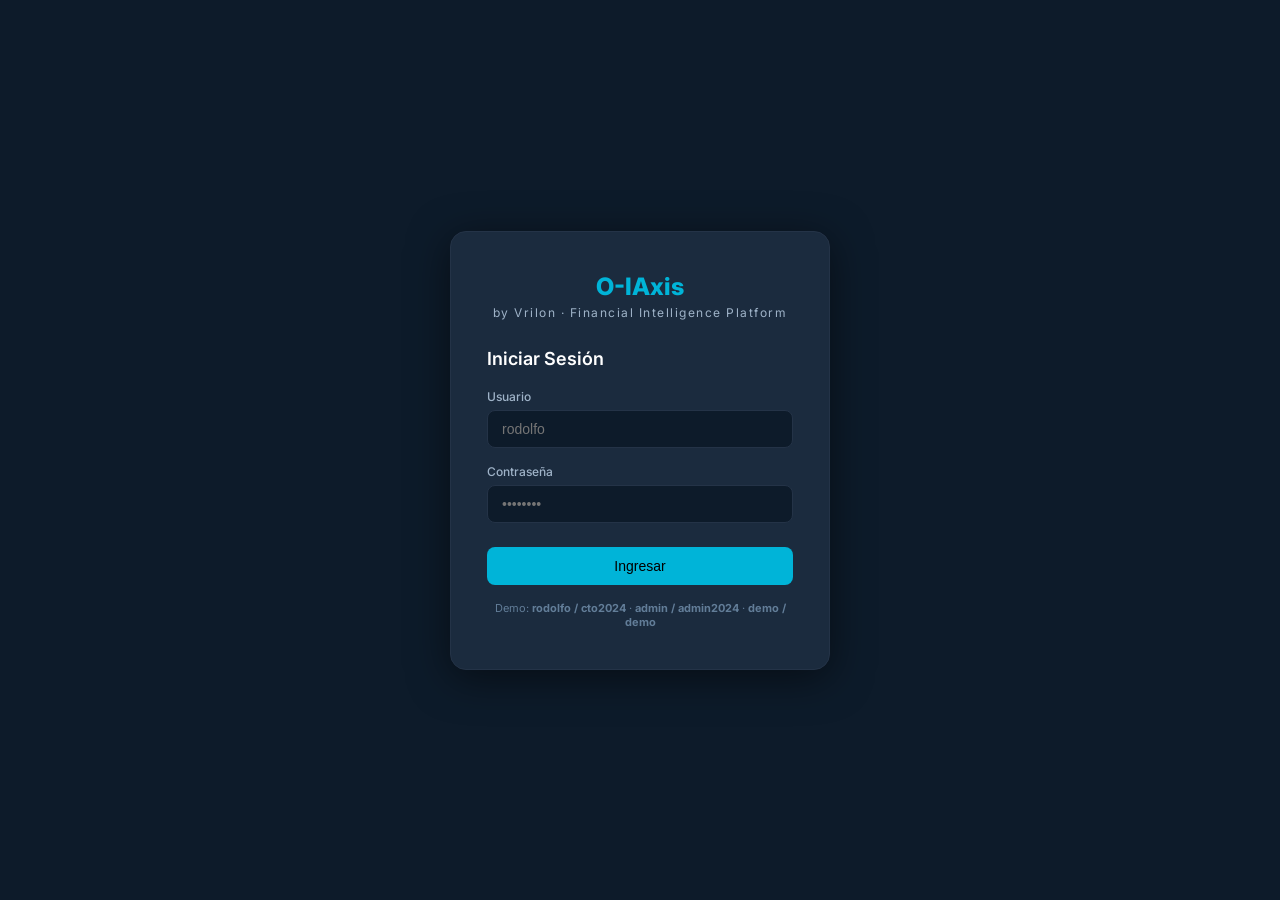
==== frontend/index.html @ aaa59b9e "Phase 5: Production-ready — JWT auth, CORS, Docker, Nginx, MySQL init, security middleware" ====
<!DOCTYPE html>
<html lang="es">
<head>
  <meta charset="UTF-8" />
  <meta name="viewport" content="width=device-width, initial-scale=1.0">
  <title>O-IAxis by Vrilon — Financial Intelligence Platform</title>
  <link rel="preconnect" href="https://fonts.googleapis.com">
  <link href="https://fonts.googleapis.com/css2?family=Inter:wght@400;500;600;700;800&display=swap" rel="stylesheet">
  <link rel="stylesheet" href="src/styles/main.css">
</head>
<body>

<!-- ===== LOGIN PAGE ===== -->
<div id="login-page" style="display:none">
  <div class="login-box">
    <div class="login-logo">
      <div class="brand">O-IAxis</div>
      <div class="sub">by Vrilon · Financial Intelligence Platform</div>
    </div>
    <h2>Iniciar Sesión</h2>
    <form id="login-form" onsubmit="doLogin(event)">
      <div class="form-group">
        <label>Usuario</label>
        <input id="login-user" type="text" placeholder="rodolfo" autocomplete="username" required>
      </div>
      <div class="form-group">
        <label>Contraseña</label>
        <input id="login-pass" type="password" placeholder="••••••••" autocomplete="current-password" required>
      </div>
      <button class="btn btn-primary" type="submit">Ingresar</button>
      <div id="login-err" class="login-error"></div>
    </form>
    <div class="login-demo">
      Demo: <strong>rodolfo / cto2024</strong> · <strong>admin / admin2024</strong> · <strong>demo / demo</strong>
    </div>
  </div>
</div>

<!-- ===== MAIN APP ===== -->
<div id="app" style="display:none">

  <!-- SIDEBAR -->
  <nav id="sidebar">
    <div class="sidebar-logo">
      <div class="brand">O-IAxis</div>
      <div class="sub">by Vrilon</div>
    </div>

    <div class="sidebar-section">Principal</div>
    <div class="sidebar-item active" onclick="nav('dashboard')">
      <span class="icon">📊</span> Dashboard
    </div>

    <div class="sidebar-section">Eje A — Control</div>
    <div class="sidebar-item" onclick="nav('tesoreria')">
      <span class="icon">💰</span> M2 Tesorería
    </div>
    <div class="sidebar-item" onclick="nav('fiscal')">
      <span class="icon">📋</span> M5 Fiscal
    </div>

    <div class="sidebar-section">Eje B — Contexto</div>
    <div class="sidebar-item" onclick="nav('patrimonio')">
      <span class="icon">🏦</span> M6 Patrimonio
    </div>

    <div class="sidebar-section">Eje C — Frontera</div>
    <div class="sidebar-item" onclick="nav('credito')">
      <span class="icon">🎯</span> M7 Crédito
    </div>
    <div class="sidebar-item" onclick="nav('inversiones')">
      <span class="icon">📈</span> M10 Inversiones
    </div>
    <div class="sidebar-item" onclick="nav('fraud')">
      <span class="icon">🔍</span> M11 Fraude
      <span class="badge" id="fraud-badge">0</span>
    </div>

    <div class="sidebar-section">Inteligencia</div>
    <div class="sidebar-item" onclick="nav('ml')">
      <span class="icon">🤖</span> ML Engine
    </div>
    <div class="sidebar-item" onclick="nav('quantum')">
      <span class="icon">⚛️</span> Quantum
      <span class="quantum-label">QAOA</span>
    </div>

    <div class="sidebar-section">Sistema</div>
    <div class="sidebar-item" onclick="nav('api')">
      <span class="icon">📡</span> API Docs
    </div>
    <div class="sidebar-item" onclick="doLogout()">
      <span class="icon">🚪</span> Salir
    </div>

    <!-- User info at bottom -->
    <div style="margin-top:auto;padding:16px;border-top:1px solid var(--navy-3);font-size:12px;color:var(--gray-400)">
      <div id="user-info">—</div>
      <div id="api-status" style="margin-top:6px;font-size:11px">
        <span class="dot" style="display:inline-block;width:7px;height:7px;background:var(--gray-400);border-radius:50%;margin-right:4px"></span>
        Verificando API...
      </div>
    </div>
  </nav>

  <!-- MAIN -->
  <div id="main">
    <!-- TOPBAR -->
    <header id="topbar">
      <div id="topbar-title" class="topbar-title">Dashboard Ejecutivo</div>
      <div class="topbar-right">
        <div class="topbar-status">
          <span class="dot"></span>
          <span id="api-status-label">API Conectada</span>
        </div>
        <span class="topbar-env">O-IAxis v0.1.0</span>
      </div>
    </header>

    <!-- CONTENT -->
    <main id="content">
      <div style="display:flex;align-items:center;justify-content:center;height:100%">
        <div class="spinner"></div>
      </div>
    </main>
  </div>
</div>

<!-- TOAST CONTAINER -->
<div id="toast-container"></div>

<!-- ===== SCRIPTS ===== -->
<script src="src/services/api.js"></script>
<script src="src/services/auth.js"></script>
<script src="src/components/charts.js"></script>
<script src="src/pages/dashboard.js"></script>
<script src="src/pages/motors.js"></script>

<script>
// ===== ROUTER / APP INIT =====

let currentPage = "dashboard";

function nav(page) {
  currentPage = page;
  // Update active sidebar item
  document.querySelectorAll(".sidebar-item").forEach(el => el.classList.remove("active"));
  event.currentTarget.classList.add("active");

  switch (page) {
    case "dashboard":   renderDashboard(); break;
    case "tesoreria":   Pages.tesoreria(); break;
    case "fiscal":      Pages.fiscal(); break;
    case "patrimonio":  renderPatrimonio(); break;
    case "credito":     renderCredito(); break;
    case "inversiones": renderInversiones(); break;
    case "fraud":       Pages.fraud(); break;
    case "ml":          Pages.ml(); break;
    case "quantum":     Pages.quantum(); break;
    case "api":         renderApiDocs(); break;
    default:            renderDashboard();
  }
}

// ===== AUTH =====
async function doLogin(e) {
  e.preventDefault();
  const u = document.getElementById("login-user").value.trim();
  const p = document.getElementById("login-pass").value;
  const btn = e.submitter || e.target.querySelector("button[type=submit]");
  if (btn) btn.disabled = true;

  const session = await AUTH.login(u, p);

  if (btn) btn.disabled = false;

  if (session) {
    document.getElementById("login-page").style.display = "none";
    document.getElementById("app").style.display = "flex";
    document.getElementById("user-info").textContent =
      `${session.user.nombre} · ${session.user.role}`;
    initApp();
  } else {
    document.getElementById("login-err").textContent = "Usuario o contraseña incorrectos";
  }
}

function doLogout() {
  AUTH.logout();
  document.getElementById("app").style.display = "none";
  document.getElementById("login-page").style.display = "flex";
  document.getElementById("login-err").textContent = "";
}

// ===== INIT =====
async function initApp() {
  // Check API health
  try {
    await API.health();
    document.getElementById("api-status-label").textContent = "API Conectada";
    document.getElementById("api-status").innerHTML =
      `<span style="display:inline-block;width:7px;height:7px;background:var(--success);border-radius:50%;margin-right:4px;animation:pulse 2s infinite"></span>localhost:8000`;
  } catch {
    document.getElementById("api-status-label").textContent = "API no disponible";
    toast("El servidor backend no está disponible en localhost:8000", "error");
  }

  // Update fraud badge
  try {
    const fd = await API.alertasFraude(1);
    const count = fd.alertas_abiertas || 0;
    document.getElementById("fraud-badge").textContent = count;
    if (count === 0) document.getElementById("fraud-badge").style.display = "none";
  } catch {}

  // Render dashboard
  renderDashboard();
}

// ===== SIMPLE PAGES =====
async function renderPatrimonio() {
  document.getElementById("topbar-title").textContent = "M6 — Patrimonio";
  document.getElementById("content").innerHTML = `<div class="page"><div class="spinner"></div></div>`;
  const activos = await API.activos(EMPRESA_ID).catch(() => ({ total_activos: 0, activos: [] }));
  const balance = await API.balance(EMPRESA_ID).catch(() => null);

  document.getElementById("content").innerHTML = `
    <div class="page">
      <div class="section-header">
        <div class="section-title">Motor M6 — Patrimonio y Capital</div>
      </div>
      <div class="kpi-grid" style="margin-bottom:16px">
        ${kpi("Total Activos", fmtARS(activos.total_activos), `${activos.cantidad || 0} registros`, "pos", "🏦")}
        ${balance ? kpi("Patrimonio", fmtARS(balance.patrimonio), "Balance actualizado", "pos", "💎") : ""}
        ${balance ? kpi("Total Pasivos", fmtARS(balance.pasivos), "Deudas y obligaciones", "neg", "📉") : ""}
      </div>
      <div class="card">
        <div class="card-title">Detalle de Activos</div>
        ${activos.activos?.length ? `
          <div class="table-wrap"><table>
            <thead><tr><th>Tipo</th><th>Descripción</th><th>Valor Libro</th><th>Valor Mercado</th></tr></thead>
            <tbody>
              ${activos.activos.map(a => `
                <tr>
                  <td><span class="badge badge-info">${a.tipo}</span></td>
                  <td>${a.descripcion}</td>
                  <td>${fmtARS(a.valor_libro)}</td>
                  <td>${fmtARS(a.valor_mercado)}</td>
                </tr>
              `).join("")}
            </tbody>
          </table></div>
        ` : `<p style="color:var(--gray-400);font-size:12px">Sin activos registrados. Usar <code>POST /api/v1/motors/m6/activos</code></p>`}
      </div>
    </div>
  `;
}

async function renderCredito() {
  document.getElementById("topbar-title").textContent = "M7 — Crédito";
  document.getElementById("content").innerHTML = `
    <div class="page">
      <div class="section-header">
        <div class="section-title">Motor M7 — Credit Scoring Alternativo</div>
      </div>
      <div class="card">
        <div class="card-title">Calculadora de Score Crediticio</div>
        <p style="color:var(--gray-400);font-size:12px;margin-bottom:16px">Dictamen de carácter exclusivamente informativo (Doc1, motores 6, 7, 9 y 11)</p>
        <div class="grid-2" style="margin-bottom:12px">
          <div class="form-group"><label>Ingresos Anuales ($)</label><input id="cr-ing" type="number" value="5000000" style="width:100%;background:var(--navy);border:1px solid var(--navy-3);border-radius:8px;padding:9px 12px;color:var(--white)"></div>
          <div class="form-group"><label>Deuda Total ($)</label><input id="cr-deu" type="number" value="1500000" style="width:100%;background:var(--navy);border:1px solid var(--navy-3);border-radius:8px;padding:9px 12px;color:var(--white)"></div>
          <div class="form-group"><label>Historial de Pago (0-1)</label><input id="cr-his" type="number" value="0.85" min="0" max="1" step="0.01" style="width:100%;background:var(--navy);border:1px solid var(--navy-3);border-radius:8px;padding:9px 12px;color:var(--white)"></div>
        </div>
        <button class="btn btn-primary" onclick="calcularScore()">Calcular Score</button>
        <div id="score-result" style="margin-top:16px"></div>
      </div>
    </div>
  `;
}

async function calcularScore() {
  const el = document.getElementById("score-result");
  el.innerHTML = `<div class="spinner"></div>`;
  try {
    const ing = document.getElementById("cr-ing").value;
    const deu = document.getElementById("cr-deu").value;
    const his = document.getElementById("cr-his").value;
    const r = await API.creditScore(EMPRESA_ID, ing, deu, his);
    const color = r.score >= 700 ? "var(--success)" : r.score >= 500 ? "var(--warning)" : "var(--danger)";
    el.innerHTML = `
      <div style="display:flex;gap:24px;flex-wrap:wrap;margin-top:12px">
        <div>
          <div style="font-size:11px;color:var(--gray-400)">SCORE</div>
          <div style="font-size:48px;font-weight:800;color:${color}">${r.score.toFixed(0)}</div>
          <div style="font-size:11px;color:var(--gray-400)">/ 1000</div>
        </div>
        <div style="flex:1">
          <div style="margin-bottom:8px"><span class="badge" style="font-size:16px;padding:4px 14px;background:rgba(0,180,216,.15);color:var(--teal)">${r.rating}</span></div>
          <div style="font-size:13px;margin:6px 0">Prob. default: <strong style="color:${color}">${(r.probabilidad_default*100).toFixed(1)}%</strong></div>
          <div style="font-size:13px;margin:6px 0">Ratio deuda/ing: <strong>${r.ratio_deuda_ingresos.toFixed(3)}</strong></div>
          <div style="font-size:11px;color:var(--gray-600);margin-top:12px">${r.dictamen}</div>
        </div>
      </div>
    `;
  } catch (e) {
    el.innerHTML = `<p style="color:var(--danger);font-size:12px">${e.message}</p>`;
  }
}

async function renderInversiones() {
  document.getElementById("topbar-title").textContent = "M10 — Inversiones";
  document.getElementById("content").innerHTML = `<div class="page"><div class="spinner"></div></div>`;
  const data = await API.inversiones(EMPRESA_ID).catch(() => ({ total_invertido: 0, inversiones: [] }));
  document.getElementById("content").innerHTML = `
    <div class="page">
      <div class="section-header"><div class="section-title">Motor M10 — Inversiones Avanzada</div></div>
      <div class="kpi-grid" style="margin-bottom:16px">
        ${kpi("Total Invertido", fmtARS(data.total_invertido), `${data.cantidad || 0} instrumentos`, "pos", "📈")}
      </div>
      <div class="card">
        <div class="card-title">Portafolio de Inversiones</div>
        ${data.inversiones?.length ? `
          <div class="table-wrap"><table>
            <thead><tr><th>Instrumento</th><th>Tipo</th><th>Monto</th><th>Tasa</th><th>Riesgo</th><th>Retorno Anual</th></tr></thead>
            <tbody>
              ${data.inversiones.map(i => `
                <tr>
                  <td style="font-weight:600">${i.instrumento}</td>
                  <td><span class="badge badge-info">${i.tipo}</span></td>
                  <td>${fmtARS(i.monto)}</td>
                  <td>${(i.tasa*100).toFixed(1)}%</td>
                  <td><span class="badge ${i.riesgo==='bajo'?'badge-success':i.riesgo==='medio'?'badge-warning':'badge-danger'}">${i.riesgo}</span></td>
                  <td style="color:var(--success)">${fmtARS(i.monto*i.tasa)}</td>
                </tr>
              `).join("")}
            </tbody>
          </table></div>
        ` : `<p style="color:var(--gray-400);font-size:12px">Sin inversiones registradas. Usar <code>POST /api/v1/motors/m10/inversiones</code></p>`}
      </div>
    </div>
  `;
}

function renderApiDocs() {
  document.getElementById("topbar-title").textContent = "API Docs";
  document.getElementById("content").innerHTML = `
    <div class="page">
      <div class="section-header"><div class="section-title">Documentación de la API</div></div>
      <div class="card">
        <p style="color:var(--gray-400);margin-bottom:16px">La documentación interactiva está disponible en el servidor FastAPI.</p>
        <div style="display:flex;gap:12px">
          <a href="http://localhost:8000/api/docs" target="_blank" class="btn btn-primary">📖 Swagger UI</a>
          <a href="http://localhost:8000/api/redoc" target="_blank" class="btn btn-ghost">📘 ReDoc</a>
          <a href="http://localhost:8000/health" target="_blank" class="btn btn-ghost">💚 Health Check</a>
        </div>
      </div>
    </div>
  `;
}

// ===== TOAST =====
function toast(msg, type = "info") {
  const c = document.getElementById("toast-container");
  const t = document.createElement("div");
  t.className = `toast ${type}`;
  t.textContent = msg;
  c.appendChild(t);
  setTimeout(() => t.remove(), 4000);
}
window.toast = toast;

// ===== BOOTSTRAP =====
(function() {
  if (AUTH.isAuthenticated()) {
    const session = AUTH.getSession();
    document.getElementById("app").style.display = "flex";
    document.getElementById("user-info").textContent =
      `${session.user.nombre} · ${session.user.role}`;
    initApp();
  } else {
    document.getElementById("login-page").style.display = "flex";
  }
})();
</script>

</body>
</html>
---- frontend/src/styles/main.css ----
/* O-IAxis by Vrilon — Design System Navy/Teal (Doc2 sección 0) */

:root {
  --navy: #0D1B2A;
  --navy-2: #1B2B3E;
  --navy-3: #243347;
  --teal: #00B4D8;
  --teal-2: #0096B7;
  --teal-light: #90E0EF;
  --white: #FFFFFF;
  --gray-100: #F0F4F8;
  --gray-200: #D9E2EC;
  --gray-400: #9FB3C8;
  --gray-600: #627D98;
  --success: #22C55E;
  --warning: #F59E0B;
  --danger:  #EF4444;
  --text: #E2EAF0;
  --text-muted: #9FB3C8;
  --sidebar-w: 240px;
  --header-h: 60px;
  --card-radius: 12px;
  --shadow: 0 4px 20px rgba(0,0,0,.35);
}

* { box-sizing: border-box; margin: 0; padding: 0; }
html, body { height: 100%; font-family: 'Inter', 'Segoe UI', sans-serif; background: var(--navy); color: var(--text); font-size: 14px; }

/* ===== LAYOUT ===== */
#app { display: flex; height: 100vh; overflow: hidden; }

/* ===== SIDEBAR ===== */
#sidebar {
  width: var(--sidebar-w);
  min-width: var(--sidebar-w);
  background: var(--navy-2);
  display: flex;
  flex-direction: column;
  border-right: 1px solid var(--navy-3);
  overflow-y: auto;
  z-index: 100;
}

.sidebar-logo {
  padding: 20px 16px 16px;
  border-bottom: 1px solid var(--navy-3);
}
.sidebar-logo .brand { font-size: 18px; font-weight: 700; color: var(--teal); letter-spacing: .5px; }
.sidebar-logo .sub  { font-size: 10px; color: var(--gray-400); letter-spacing: 1px; text-transform: uppercase; margin-top: 2px; }

.sidebar-section { padding: 12px 8px 4px; font-size: 10px; text-transform: uppercase; letter-spacing: 1.2px; color: var(--gray-600); font-weight: 600; }

.sidebar-item {
  display: flex; align-items: center; gap: 10px;
  padding: 9px 16px; margin: 2px 8px;
  border-radius: 8px; cursor: pointer;
  font-size: 13px; color: var(--gray-400);
  transition: all .18s ease;
}
.sidebar-item:hover { background: var(--navy-3); color: var(--white); }
.sidebar-item.active { background: rgba(0,180,216,.18); color: var(--teal); font-weight: 600; }
.sidebar-item .icon { width: 18px; text-align: center; font-size: 15px; }
.sidebar-item .badge { margin-left: auto; background: var(--teal); color: #000; font-size: 10px; font-weight: 700; padding: 1px 6px; border-radius: 10px; }

/* ===== MAIN AREA ===== */
#main { flex: 1; display: flex; flex-direction: column; overflow: hidden; }

/* TOPBAR */
#topbar {
  height: var(--header-h);
  background: var(--navy-2);
  border-bottom: 1px solid var(--navy-3);
  display: flex; align-items: center; justify-content: space-between;
  padding: 0 24px;
}
.topbar-title { font-size: 16px; font-weight: 600; color: var(--white); }
.topbar-right { display: flex; align-items: center; gap: 16px; }
.topbar-status { display: flex; align-items: center; gap: 6px; font-size: 12px; color: var(--success); }
.topbar-status .dot { width: 8px; height: 8px; background: var(--success); border-radius: 50%; animation: pulse 2s infinite; }
@keyframes pulse { 0%,100%{opacity:1} 50%{opacity:.4} }
.topbar-env { font-size: 11px; background: rgba(0,180,216,.15); color: var(--teal); border: 1px solid var(--teal-2); padding: 3px 10px; border-radius: 20px; }

/* CONTENT */
#content { flex: 1; overflow-y: auto; padding: 24px; background: var(--navy); }

/* ===== CARDS ===== */
.card {
  background: var(--navy-2); border: 1px solid var(--navy-3);
  border-radius: var(--card-radius); padding: 20px;
  box-shadow: var(--shadow);
}
.card-title { font-size: 13px; font-weight: 600; color: var(--gray-400); text-transform: uppercase; letter-spacing: .8px; margin-bottom: 12px; }
.card-value { font-size: 28px; font-weight: 700; color: var(--white); }
.card-sub { font-size: 12px; color: var(--gray-400); margin-top: 4px; }

/* ===== KPI GRID ===== */
.kpi-grid { display: grid; grid-template-columns: repeat(auto-fill, minmax(200px, 1fr)); gap: 16px; margin-bottom: 24px; }
.kpi-card { background: var(--navy-2); border: 1px solid var(--navy-3); border-radius: var(--card-radius); padding: 18px; }
.kpi-card .kpi-label { font-size: 11px; text-transform: uppercase; letter-spacing: .8px; color: var(--gray-400); font-weight: 600; }
.kpi-card .kpi-value { font-size: 26px; font-weight: 700; color: var(--white); margin: 6px 0 2px; }
.kpi-card .kpi-delta { font-size: 12px; }
.kpi-delta.pos { color: var(--success); }
.kpi-delta.neg { color: var(--danger); }
.kpi-delta.neutral { color: var(--gray-400); }
.kpi-card .kpi-icon { font-size: 24px; float: right; margin-top: -30px; opacity: .5; }

/* ===== GRID LAYOUTS ===== */
.grid-2 { display: grid; grid-template-columns: 1fr 1fr; gap: 16px; margin-bottom: 24px; }
.grid-3 { display: grid; grid-template-columns: 1fr 1fr 1fr; gap: 16px; margin-bottom: 24px; }

/* ===== TABLE ===== */
.table-wrap { overflow-x: auto; }
table { width: 100%; border-collapse: collapse; }
th { text-align: left; font-size: 11px; text-transform: uppercase; letter-spacing: .8px; color: var(--gray-400); font-weight: 600; padding: 8px 12px; border-bottom: 1px solid var(--navy-3); }
td { padding: 10px 12px; border-bottom: 1px solid rgba(255,255,255,.04); font-size: 13px; }
tr:hover td { background: rgba(255,255,255,.03); }

/* ===== BADGES ===== */
.badge { display: inline-block; padding: 2px 8px; border-radius: 10px; font-size: 11px; font-weight: 600; }
.badge-success { background: rgba(34,197,94,.15); color: var(--success); }
.badge-warning { background: rgba(245,158,11,.15); color: var(--warning); }
.badge-danger  { background: rgba(239,68,68,.15); color: var(--danger); }
.badge-info    { background: rgba(0,180,216,.15); color: var(--teal); }

/* ===== CHART CANVAS ===== */
.chart-wrap { position: relative; height: 220px; }

/* ===== SECTION HEADER ===== */
.section-header { display: flex; align-items: center; justify-content: space-between; margin-bottom: 16px; }
.section-title { font-size: 16px; font-weight: 700; color: var(--white); }
.section-actions { display: flex; gap: 8px; }

/* ===== BUTTONS ===== */
.btn { display: inline-flex; align-items: center; gap: 6px; padding: 7px 16px; border-radius: 8px; font-size: 13px; font-weight: 500; cursor: pointer; border: none; transition: all .18s; }
.btn-primary { background: var(--teal); color: #000; }
.btn-primary:hover { background: var(--teal-2); }
.btn-ghost { background: transparent; color: var(--gray-400); border: 1px solid var(--navy-3); }
.btn-ghost:hover { background: var(--navy-3); color: var(--white); }

/* ===== LOGIN PAGE ===== */
#login-page {
  display: flex; align-items: center; justify-content: center;
  height: 100vh; background: var(--navy);
}
.login-box {
  background: var(--navy-2); border: 1px solid var(--navy-3);
  border-radius: 16px; padding: 40px 36px; width: 380px;
  box-shadow: 0 8px 40px rgba(0,0,0,.5);
}
.login-logo { text-align: center; margin-bottom: 28px; }
.login-logo .brand { font-size: 24px; font-weight: 800; color: var(--teal); }
.login-logo .sub { font-size: 12px; color: var(--gray-400); letter-spacing: 1.5px; margin-top: 4px; }
.login-box h2 { font-size: 18px; font-weight: 600; margin-bottom: 20px; color: var(--white); }
.form-group { margin-bottom: 16px; }
.form-group label { display: block; font-size: 12px; color: var(--gray-400); margin-bottom: 6px; font-weight: 500; }
.form-group input {
  width: 100%; padding: 10px 14px;
  background: var(--navy); border: 1px solid var(--navy-3);
  border-radius: 8px; color: var(--white); font-size: 14px;
  outline: none; transition: border .18s;
}
.form-group input:focus { border-color: var(--teal); }
.login-box .btn { width: 100%; justify-content: center; padding: 11px; margin-top: 8px; font-size: 14px; }
.login-error { color: var(--danger); font-size: 12px; margin-top: 8px; text-align: center; }
.login-demo { text-align: center; font-size: 11px; color: var(--gray-600); margin-top: 16px; }

/* ===== MOTOR BADGES ON SIDEBAR ===== */
.quantum-label { font-size: 9px; background: rgba(0,180,216,.25); color: var(--teal-light); border: 1px solid var(--teal-2); padding: 1px 5px; border-radius: 6px; margin-left: 4px; }

/* ===== LOADING SPINNER ===== */
.spinner { display: inline-block; width: 18px; height: 18px; border: 2px solid var(--navy-3); border-top-color: var(--teal); border-radius: 50%; animation: spin .7s linear infinite; }
@keyframes spin { to { transform: rotate(360deg); } }

/* ===== TOAST ===== */
#toast-container { position: fixed; bottom: 24px; right: 24px; z-index: 9999; display: flex; flex-direction: column; gap: 8px; }
.toast { background: var(--navy-2); border: 1px solid var(--navy-3); border-radius: 10px; padding: 12px 18px; font-size: 13px; color: var(--white); box-shadow: var(--shadow); animation: slideIn .25s ease; }
.toast.success { border-left: 4px solid var(--success); }
.toast.error   { border-left: 4px solid var(--danger); }
.toast.info    { border-left: 4px solid var(--teal); }
@keyframes slideIn { from { opacity: 0; transform: translateX(20px); } to { opacity: 1; transform: none; } }

/* ===== PROGRESS BAR ===== */
.progress-bar { height: 6px; background: var(--navy-3); border-radius: 4px; overflow: hidden; }
.progress-fill { height: 100%; background: linear-gradient(90deg, var(--teal-2), var(--teal)); border-radius: 4px; transition: width .5s ease; }

/* ===== PAGE TRANSITIONS ===== */
.page { animation: fadeIn .2s ease; }
@keyframes fadeIn { from { opacity: 0; transform: translateY(6px); } to { opacity: 1; transform: none; } }

/* ===== SCROLLBAR ===== */
::-webkit-scrollbar { width: 5px; }
::-webkit-scrollbar-track { background: transparent; }
::-webkit-scrollbar-thumb { background: var(--navy-3); border-radius: 4px; }

@media (max-width: 900px) {
  #sidebar { display: none; }
  .grid-2, .grid-3 { grid-template-columns: 1fr; }
  .kpi-grid { grid-template-columns: 1fr 1fr; }
}
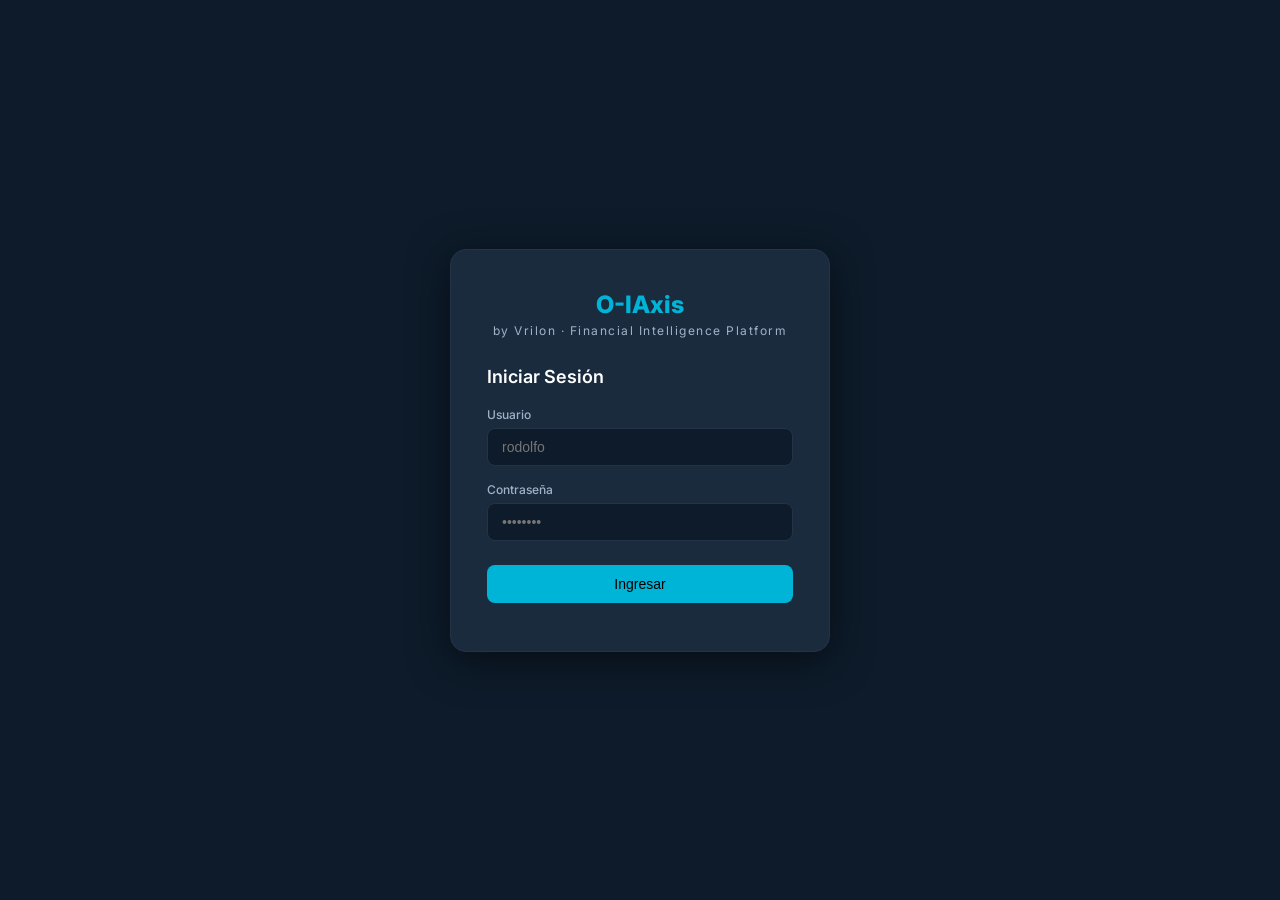
==== commit c79da069: "fix: remove demo credentials from login screen" ====
--- a/frontend/index.html
+++ b/frontend/index.html
@@ -7,6 +7,15 @@
   <link rel="preconnect" href="https://fonts.googleapis.com">
   <link href="https://fonts.googleapis.com/css2?family=Inter:wght@400;500;600;700;800&display=swap" rel="stylesheet">
   <link rel="stylesheet" href="src/styles/main.css">
+  <link rel="manifest" href="/manifest.json">
+  <meta name="theme-color" content="#00B4D8">
+  <meta name="mobile-web-app-capable" content="yes">
+  <meta name="apple-mobile-web-app-capable" content="yes">
+  <meta name="apple-mobile-web-app-status-bar-style" content="black-translucent">
+  <meta name="apple-mobile-web-app-title" content="O-IAxis">
+  <link rel="apple-touch-icon" href="/icons/icon-192.svg">
+  <!-- URL del backend: sobreescribir en producción con la URL de Railway -->
+  <script src="/config.js"></script>
 </head>
 <body>
 
@@ -30,9 +39,6 @@
       <button class="btn btn-primary" type="submit">Ingresar</button>
       <div id="login-err" class="login-error"></div>
     </form>
-    <div class="login-demo">
-      Demo: <strong>rodolfo / cto2024</strong> · <strong>admin / admin2024</strong> · <strong>demo / demo</strong>
-    </div>
   </div>
 </div>
 
@@ -52,14 +58,23 @@
     </div>
 
     <div class="sidebar-section">Eje A — Control</div>
+    <div class="sidebar-item" onclick="nav('m1')">
+      <span class="icon">⚙️</span> M1 Control Op.
+    </div>
     <div class="sidebar-item" onclick="nav('tesoreria')">
       <span class="icon">💰</span> M2 Tesorería
     </div>
+    <div class="sidebar-item" onclick="nav('m3')">
+      <span class="icon">🔄</span> M3 Flujos
+    </div>
+
+    <div class="sidebar-section">Eje B — Contexto</div>
+    <div class="sidebar-item" onclick="nav('m4')">
+      <span class="icon">🌐</span> M4 Macro
+    </div>
     <div class="sidebar-item" onclick="nav('fiscal')">
       <span class="icon">📋</span> M5 Fiscal
     </div>
-
-    <div class="sidebar-section">Eje B — Contexto</div>
     <div class="sidebar-item" onclick="nav('patrimonio')">
       <span class="icon">🏦</span> M6 Patrimonio
     </div>
@@ -68,12 +83,21 @@
     <div class="sidebar-item" onclick="nav('credito')">
       <span class="icon">🎯</span> M7 Crédito
     </div>
+    <div class="sidebar-item" onclick="nav('m8')">
+      <span class="icon">🏗️</span> M8 Cap. Trabajo
+    </div>
+    <div class="sidebar-item" onclick="nav('m9')">
+      <span class="icon">🏷️</span> M9 Pricing
+    </div>
     <div class="sidebar-item" onclick="nav('inversiones')">
       <span class="icon">📈</span> M10 Inversiones
     </div>
     <div class="sidebar-item" onclick="nav('fraud')">
       <span class="icon">🔍</span> M11 Fraude
       <span class="badge" id="fraud-badge">0</span>
+    </div>
+    <div class="sidebar-item" onclick="nav('m12')">
+      <span class="icon">📊</span> M12 Benchmark
     </div>
 
     <div class="sidebar-section">Inteligencia</div>
@@ -103,12 +127,23 @@
     </div>
   </nav>
 
+  <!-- SIDEBAR OVERLAY (mobile tap-to-close) -->
+  <div id="sidebar-overlay" onclick="closeSidebar()"></div>
+
   <!-- MAIN -->
   <div id="main">
     <!-- TOPBAR -->
     <header id="topbar">
-      <div id="topbar-title" class="topbar-title">Dashboard Ejecutivo</div>
+      <div style="display:flex;align-items:center;gap:10px">
+        <button id="menu-btn" onclick="toggleSidebar()" aria-label="Menú">☰</button>
+        <div id="topbar-title" class="topbar-title">Dashboard Ejecutivo</div>
+      </div>
       <div class="topbar-right">
+        <div style="display:flex;align-items:center;gap:6px;margin-right:16px">
+          <select id="empresa-selector" onchange="cambiarEmpresa()" style="background:var(--navy);border:1px solid var(--navy-3);border-radius:6px;padding:6px 10px;color:var(--teal);font-size:12px;cursor:pointer"></select>
+          <button onclick="abrirModalNuevaEmpresa()" title="Agregar nueva empresa" style="background:var(--teal);color:var(--navy);border:none;border-radius:6px;width:28px;height:28px;font-size:16px;font-weight:700;cursor:pointer;display:flex;align-items:center;justify-content:center;line-height:1">+</button>
+          <button onclick="abrirModalGestionEmpresas()" title="Administrar empresas" style="background:var(--navy-3);color:var(--gray-400);border:none;border-radius:6px;width:28px;height:28px;font-size:14px;cursor:pointer;display:flex;align-items:center;justify-content:center">⚙</button>
+        </div>
         <div class="topbar-status">
           <span class="dot"></span>
           <span id="api-status-label">API Conectada</span>
@@ -129,7 +164,198 @@
 <!-- TOAST CONTAINER -->
 <div id="toast-container"></div>
 
+<!-- MODAL -->
+<div id="modal-overlay" onclick="cerrarModal()" style="display:none;position:fixed;inset:0;background:rgba(0,0,0,0.75);z-index:1000;align-items:center;justify-content:center"></div>
+<div id="modal-box" onclick="event.stopPropagation()" style="display:none;position:fixed;z-index:1001;top:50%;left:50%;transform:translate(-50%,-50%);background:var(--navy-2);border:1px solid var(--navy-3);border-radius:12px;padding:24px;width:min(540px,92vw);max-height:90vh;overflow-y:auto"></div>
+
 <!-- ===== SCRIPTS ===== -->
+<script>
+// ===== SIDEBAR MOBILE =====
+function toggleSidebar() {
+  const sb = document.getElementById("sidebar");
+  const ov = document.getElementById("sidebar-overlay");
+  sb.classList.toggle("open");
+  ov.classList.toggle("open");
+}
+function closeSidebar() {
+  document.getElementById("sidebar").classList.remove("open");
+  document.getElementById("sidebar-overlay").classList.remove("open");
+}
+
+// Global config
+const EMPRESA_ID = 1;
+
+// ===== GESTIÓN DE EMPRESAS =====
+const EMPRESAS_DEFAULT = [
+  { id: 1, nombre: "Empresa 1 (Demo)" },
+  { id: 2, nombre: "Empresa 2" },
+  { id: 3, nombre: "Empresa 3" },
+  { id: 4, nombre: "Empresa 4" },
+  { id: 5, nombre: "Empresa 5" },
+];
+
+function getEmpresas() {
+  try {
+    const saved = localStorage.getItem("oiaxis_empresas");
+    return saved ? JSON.parse(saved) : EMPRESAS_DEFAULT;
+  } catch { return EMPRESAS_DEFAULT; }
+}
+
+function saveEmpresas(list) {
+  localStorage.setItem("oiaxis_empresas", JSON.stringify(list));
+}
+
+function renderEmpresaSelector() {
+  const sel = document.getElementById("empresa-selector");
+  if (!sel) return;
+  const empresas = getEmpresas();
+  const current = window.EMPRESA_ID || 1;
+  sel.innerHTML = empresas.map(e =>
+    `<option value="${e.id}" style="background:var(--navy);color:var(--white)" ${e.id === current ? 'selected' : ''}>${e.nombre}</option>`
+  ).join("");
+}
+
+function abrirModalNuevaEmpresa() {
+  const empresas = getEmpresas();
+  const nextId = Math.max(...empresas.map(e => e.id)) + 1;
+  // abrirModal is defined in motors.js but loaded after; use inline approach
+  document.getElementById("modal-overlay").style.display = "flex";
+  document.getElementById("modal-box").style.display = "block";
+  document.getElementById("modal-box").innerHTML = `
+    <div style="display:flex;justify-content:space-between;align-items:center;margin-bottom:16px">
+      <div style="font-size:15px;font-weight:700;color:var(--white)">🏢 Nueva Empresa</div>
+      <button onclick="cerrarModal()" style="background:none;border:none;color:var(--gray-400);font-size:20px;cursor:pointer;line-height:1">×</button>
+    </div>
+    <div class="form-group" style="margin-bottom:16px">
+      <label>ID de Empresa (automático: ${nextId})</label>
+      <input id="new-emp-id" type="number" value="${nextId}" min="${nextId}" style="width:100%;background:var(--navy);border:1px solid var(--navy-3);border-radius:8px;padding:9px 12px;color:var(--white)">
+    </div>
+    <div class="form-group" style="margin-bottom:16px">
+      <label>Nombre de la Empresa</label>
+      <input id="new-emp-nombre" type="text" placeholder="Ej: Empresa Norte S.A." style="width:100%;background:var(--navy);border:1px solid var(--navy-3);border-radius:8px;padding:9px 12px;color:var(--white)" autofocus>
+    </div>
+    <div style="display:flex;gap:10px;justify-content:flex-end">
+      <button onclick="cerrarModal()" class="btn" style="background:var(--navy-3);color:var(--gray-400)">Cancelar</button>
+      <button onclick="guardarNuevaEmpresa()" class="btn btn-primary">+ Agregar Empresa</button>
+    </div>
+    <div id="new-emp-result" style="margin-top:10px"></div>
+  `;
+}
+
+function guardarNuevaEmpresa() {
+  const id = parseInt(document.getElementById("new-emp-id").value);
+  const nombre = document.getElementById("new-emp-nombre").value.trim();
+  const el = document.getElementById("new-emp-result");
+  if (!nombre) { el.innerHTML = `<p style="color:var(--warning);font-size:12px">Ingresa un nombre</p>`; return; }
+  const empresas = getEmpresas();
+  if (empresas.find(e => e.id === id)) { el.innerHTML = `<p style="color:var(--warning);font-size:12px">Ya existe una empresa con ese ID</p>`; return; }
+  empresas.push({ id, nombre });
+  saveEmpresas(empresas);
+  renderEmpresaSelector();
+  cerrarModal();
+  window.EMPRESA_ID = id;
+  document.getElementById("empresa-selector").value = id;
+  showToast(`🏢 Empresa "${nombre}" creada`);
+}
+
+function abrirModalGestionEmpresas() {
+  const empresas = getEmpresas();
+  document.getElementById("modal-overlay").style.display = "flex";
+  document.getElementById("modal-box").style.display = "block";
+  document.getElementById("modal-box").innerHTML = `
+    <div style="display:flex;justify-content:space-between;align-items:center;margin-bottom:16px">
+      <div style="font-size:15px;font-weight:700;color:var(--white)">⚙ Administrar Empresas</div>
+      <button onclick="cerrarModal()" style="background:none;border:none;color:var(--gray-400);font-size:20px;cursor:pointer;line-height:1">×</button>
+    </div>
+    <div style="margin-bottom:16px">
+      ${empresas.map(e => `
+        <div style="display:flex;align-items:center;justify-content:space-between;padding:10px 12px;border:1px solid var(--navy-3);border-radius:8px;margin-bottom:8px">
+          <div>
+            <span style="color:var(--teal);font-size:11px;font-weight:600;margin-right:8px">ID ${e.id}</span>
+            <span style="color:var(--white);font-size:13px">${e.nombre}</span>
+            ${e.id === (window.EMPRESA_ID||1) ? '<span style="color:var(--success);font-size:10px;margin-left:8px">● activa</span>' : ''}
+          </div>
+          <div style="display:flex;gap:6px">
+            <button onclick="renombrarEmpresa(${e.id})" title="Renombrar" style="background:var(--teal);color:var(--navy);border:none;border-radius:4px;width:28px;height:28px;font-size:13px;cursor:pointer">✏️</button>
+            ${e.id !== 1 ? `<button onclick="eliminarEmpresa(${e.id})" title="Eliminar" style="background:var(--danger);color:white;border:none;border-radius:4px;width:28px;height:28px;font-size:13px;cursor:pointer">🗑️</button>` : '<span style="width:28px;height:28px;display:inline-flex;align-items:center;justify-content:center;color:var(--gray-600);font-size:11px" title="La empresa demo no se puede eliminar">🔒</span>'}
+          </div>
+        </div>
+      `).join("")}
+    </div>
+    <button onclick="cerrarModal();abrirModalNuevaEmpresa()" class="btn btn-primary" style="width:100%">+ Agregar nueva empresa</button>
+    <div id="gest-result" style="margin-top:10px"></div>
+  `;
+}
+
+function renombrarEmpresa(id) {
+  const empresas = getEmpresas();
+  const emp = empresas.find(e => e.id === id);
+  if (!emp) return;
+  document.getElementById("modal-box").innerHTML = `
+    <div style="display:flex;justify-content:space-between;align-items:center;margin-bottom:16px">
+      <div style="font-size:15px;font-weight:700;color:var(--white)">✏️ Renombrar Empresa ID ${id}</div>
+      <button onclick="cerrarModal()" style="background:none;border:none;color:var(--gray-400);font-size:20px;cursor:pointer;line-height:1">×</button>
+    </div>
+    <div class="form-group" style="margin-bottom:16px">
+      <label>Nuevo nombre</label>
+      <input id="ren-nombre" type="text" value="${emp.nombre}" style="width:100%;background:var(--navy);border:1px solid var(--navy-3);border-radius:8px;padding:9px 12px;color:var(--white)" autofocus>
+    </div>
+    <div style="display:flex;gap:10px;justify-content:flex-end">
+      <button onclick="abrirModalGestionEmpresas()" class="btn" style="background:var(--navy-3);color:var(--gray-400)">Volver</button>
+      <button onclick="guardarRenombreEmpresa(${id})" class="btn btn-primary">Guardar</button>
+    </div>
+    <div id="ren-result" style="margin-top:10px"></div>
+  `;
+}
+
+function guardarRenombreEmpresa(id) {
+  const nuevoNombre = document.getElementById("ren-nombre").value.trim();
+  const el = document.getElementById("ren-result");
+  if (!nuevoNombre) { el.innerHTML = `<p style="color:var(--warning);font-size:12px">Ingresa un nombre</p>`; return; }
+  const empresas = getEmpresas();
+  const emp = empresas.find(e => e.id === id);
+  if (!emp) return;
+  emp.nombre = nuevoNombre;
+  saveEmpresas(empresas);
+  renderEmpresaSelector();
+  cerrarModal();
+  showToast(`✏️ Empresa renombrada a "${nuevoNombre}"`);
+}
+
+function eliminarEmpresa(id) {
+  if (id === 1) { showToast("❌ La empresa demo no se puede eliminar", "error"); return; }
+  if (id === (window.EMPRESA_ID||1)) {
+    if (!confirm("Esta es la empresa activa. ¿Eliminar y volver a Empresa 1?")) return;
+    window.EMPRESA_ID = 1;
+    sessionStorage.setItem("empresaId", "1");
+  } else {
+    const empresas = getEmpresas();
+    const emp = empresas.find(e => e.id === id);
+    if (!confirm(`¿Eliminar "${emp?.nombre || 'esta empresa'}"?`)) return;
+  }
+  const empresas = getEmpresas().filter(e => e.id !== id);
+  saveEmpresas(empresas);
+  renderEmpresaSelector();
+  document.getElementById("empresa-selector").value = window.EMPRESA_ID || 1;
+  showToast("🗑️ Empresa eliminada");
+  abrirModalGestionEmpresas();
+}
+
+window.guardarNuevaEmpresa = guardarNuevaEmpresa;
+window.abrirModalNuevaEmpresa = abrirModalNuevaEmpresa;
+window.abrirModalGestionEmpresas = abrirModalGestionEmpresas;
+window.renombrarEmpresa = renombrarEmpresa;
+window.guardarRenombreEmpresa = guardarRenombreEmpresa;
+window.eliminarEmpresa = eliminarEmpresa;
+
+// Global helpers
+function fmtARS(n) {
+  if (!n && n !== 0) return "—";
+  if (Math.abs(n) >= 1e6) return `$ ${(n / 1e6).toFixed(2)}M`;
+  if (Math.abs(n) >= 1e3) return `$ ${(n / 1e3).toFixed(1)}K`;
+  return `$ ${n.toFixed(2)}`;
+}
+</script>
 <script src="src/services/api.js"></script>
 <script src="src/services/auth.js"></script>
 <script src="src/components/charts.js"></script>
@@ -141,20 +367,43 @@
 
 let currentPage = "dashboard";
 
-function nav(page) {
+// Cambiar empresa
+function cambiarEmpresa() {
+  const numaEmpresa = document.getElementById("empresa-selector").value;
+  window.EMPRESA_ID = parseInt(numaEmpresa);
+  sessionStorage.setItem("empresaId", numaEmpresa);
+  nav(currentPage, true);
+  const emp = getEmpresas().find(e => e.id === parseInt(numaEmpresa));
+  showToast(`🏢 ${emp ? emp.nombre : 'Empresa ' + numaEmpresa}`);
+}
+
+// Cargar empresa guardada
+(function() {
+  const saved = sessionStorage.getItem("empresaId");
+  if (saved) window.EMPRESA_ID = parseInt(saved);
+})();
+
+function nav(page, silent) {
   currentPage = page;
-  // Update active sidebar item
-  document.querySelectorAll(".sidebar-item").forEach(el => el.classList.remove("active"));
-  event.currentTarget.classList.add("active");
-
+  closeSidebar();
+  if (!silent) {
+    document.querySelectorAll(".sidebar-item").forEach(el => el.classList.remove("active"));
+    if (event && event.currentTarget) event.currentTarget.classList.add("active");
+  }
   switch (page) {
     case "dashboard":   renderDashboard(); break;
+    case "m1":          renderM1(); break;
     case "tesoreria":   Pages.tesoreria(); break;
+    case "m3":          renderM3(); break;
+    case "m4":          renderM4(); break;
     case "fiscal":      Pages.fiscal(); break;
-    case "patrimonio":  renderPatrimonio(); break;
+    case "patrimonio":  Pages.patrimonio(); break;
     case "credito":     renderCredito(); break;
+    case "m8":          renderM8(); break;
+    case "m9":          renderM9(); break;
     case "inversiones": renderInversiones(); break;
     case "fraud":       Pages.fraud(); break;
+    case "m12":         renderM12(); break;
     case "ml":          Pages.ml(); break;
     case "quantum":     Pages.quantum(); break;
     case "api":         renderApiDocs(); break;
@@ -194,6 +443,14 @@
 
 // ===== INIT =====
 async function initApp() {
+  // Inicializar selector de empresa con datos guardados
+  renderEmpresaSelector();
+  const savedEmp = sessionStorage.getItem("empresaId");
+  if (savedEmp) {
+    window.EMPRESA_ID = parseInt(savedEmp);
+    document.getElementById("empresa-selector").value = savedEmp;
+  }
+
   // Check API health
   try {
     await API.health();
@@ -202,7 +459,7 @@
       `<span style="display:inline-block;width:7px;height:7px;background:var(--success);border-radius:50%;margin-right:4px;animation:pulse 2s infinite"></span>localhost:8000`;
   } catch {
     document.getElementById("api-status-label").textContent = "API no disponible";
-    toast("El servidor backend no está disponible en localhost:8000", "error");
+    showToast("El servidor backend no está disponible en localhost:8000", "error");
   }
 
   // Update fraud badge
@@ -309,36 +566,514 @@
 
 async function renderInversiones() {
   document.getElementById("topbar-title").textContent = "M10 — Inversiones";
-  document.getElementById("content").innerHTML = `<div class="page"><div class="spinner"></div></div>`;
-  const data = await API.inversiones(EMPRESA_ID).catch(() => ({ total_invertido: 0, inversiones: [] }));
   document.getElementById("content").innerHTML = `
     <div class="page">
       <div class="section-header"><div class="section-title">Motor M10 — Inversiones Avanzada</div></div>
-      <div class="kpi-grid" style="margin-bottom:16px">
-        ${kpi("Total Invertido", fmtARS(data.total_invertido), `${data.cantidad || 0} instrumentos`, "pos", "📈")}
-      </div>
-      <div class="card">
-        <div class="card-title">Portafolio de Inversiones</div>
-        ${data.inversiones?.length ? `
-          <div class="table-wrap"><table>
-            <thead><tr><th>Instrumento</th><th>Tipo</th><th>Monto</th><th>Tasa</th><th>Riesgo</th><th>Retorno Anual</th></tr></thead>
-            <tbody>
-              ${data.inversiones.map(i => `
-                <tr>
-                  <td style="font-weight:600">${i.instrumento}</td>
-                  <td><span class="badge badge-info">${i.tipo}</span></td>
-                  <td>${fmtARS(i.monto)}</td>
-                  <td>${(i.tasa*100).toFixed(1)}%</td>
-                  <td><span class="badge ${i.riesgo==='bajo'?'badge-success':i.riesgo==='medio'?'badge-warning':'badge-danger'}">${i.riesgo}</span></td>
-                  <td style="color:var(--success)">${fmtARS(i.monto*i.tasa)}</td>
-                </tr>
-              `).join("")}
-            </tbody>
-          </table></div>
-        ` : `<p style="color:var(--gray-400);font-size:12px">Sin inversiones registradas. Usar <code>POST /api/v1/motors/m10/inversiones</code></p>`}
-      </div>
-    </div>
-  `;
+      <div class="card" style="margin-bottom:16px">
+        <div class="card-title">Registrar Inversión</div>
+        <div class="grid-2" style="margin-bottom:12px">
+          <div class="form-group"><label>Instrumento</label>
+            <input id="m10-inst" type="text" placeholder="Ej: FCI Renta Fija, Bono USD" style="${inputStyle}">
+          </div>
+          <div class="form-group"><label>Tipo</label>
+            <select id="m10-tipo" style="${inputStyle}">
+              <option value="fci">FCI</option>
+              <option value="bono">Bono</option>
+              <option value="accion">Acción</option>
+              <option value="plazo_fijo">Plazo Fijo</option>
+              <option value="crypto">Cripto</option>
+              <option value="inmueble">Inmueble</option>
+            </select>
+          </div>
+          <div class="form-group"><label>Monto ($)</label>
+            <input id="m10-monto" type="number" placeholder="1000000" style="${inputStyle}">
+          </div>
+          <div class="form-group"><label>Tasa Esperada Anual (ej: 0.35 = 35%)</label>
+            <input id="m10-tasa" type="number" placeholder="0.35" step="0.01" style="${inputStyle}">
+          </div>
+        </div>
+        <button class="btn btn-primary" onclick="agregarM10()">+ Registrar Inversión</button>
+        <div id="m10-result" style="margin-top:12px"></div>
+      </div>
+      <div id="m10-content"><div class="spinner"></div></div>
+    </div>`;
+  await cargarM10();
+}
+async function cargarM10() {
+  const data = await API.inversiones(EMPRESA_ID).catch(() => ({ total_invertido: 0, cantidad: 0, inversiones: [] }));
+  let html = `<div class="kpi-grid" style="margin-bottom:16px">
+    ${kpi("Total Invertido", fmtARS(data.total_invertido), `${data.cantidad||0} instrumentos`, "pos", "📈")}
+    ${kpi("Retorno Anual Proy.", fmtARS((data.inversiones||[]).reduce((s,i)=>s+i.monto*i.tasa,0)), "Suma de retornos", "pos", "💹")}
+  </div>
+  <div class="card"><div class="card-title">Portafolio de Inversiones</div>`;
+  if (data.inversiones?.length) {
+    html += `<div class="table-wrap"><table>
+      <thead><tr><th>Instrumento</th><th>Tipo</th><th>Monto</th><th>Tasa</th><th>Riesgo</th><th>Retorno Anual</th></tr></thead>
+      <tbody>${data.inversiones.map(i => `<tr>
+        <td style="font-weight:600">${i.instrumento}</td>
+        <td><span class="badge badge-info">${i.tipo}</span></td>
+        <td>${fmtARS(i.monto)}</td>
+        <td>${(i.tasa*100).toFixed(1)}%</td>
+        <td><span class="badge ${i.riesgo==='bajo'?'badge-success':i.riesgo==='medio'?'badge-warning':'badge-danger'}">${i.riesgo}</span></td>
+        <td style="color:var(--success)">${fmtARS(i.monto*i.tasa)}</td>
+      </tr>`).join("")}</tbody>
+    </table></div>`;
+  } else {
+    html += `<p style="color:var(--gray-400);font-size:12px">Sin inversiones registradas. Completá el formulario de arriba.</p>`;
+  }
+  html += `</div>`;
+  document.getElementById("m10-content").innerHTML = html;
+}
+async function agregarM10() {
+  const el = document.getElementById("m10-result");
+  const inst = document.getElementById("m10-inst").value;
+  const tipo = document.getElementById("m10-tipo").value;
+  const monto = parseFloat(document.getElementById("m10-monto").value);
+  const tasa = parseFloat(document.getElementById("m10-tasa").value);
+  if (!inst || isNaN(monto) || isNaN(tasa)) { el.innerHTML = `<p style="color:var(--warning)">Completa todos los campos</p>`; return; }
+  el.innerHTML = `<div class="spinner"></div>`;
+  try {
+    const r = await API.request(`/api/v1/motors/m10/inversiones?empresa_id=${EMPRESA_ID}&instrumento=${encodeURIComponent(inst)}&tipo=${tipo}&monto=${monto}&tasa_esperada=${tasa}`, { method: "POST" });
+    el.innerHTML = `<p style="color:var(--success)">✓ Inversión registrada — Retorno anual proy.: ${fmtARS(r.retorno_proyectado_anual)}</p>`;
+    document.getElementById("m10-inst").value = "";
+    document.getElementById("m10-monto").value = "";
+    document.getElementById("m10-tasa").value = "";
+    setTimeout(cargarM10, 1000);
+  } catch(e) { el.innerHTML = `<p style="color:var(--danger)">${e.message}</p>`; }
+}
+
+const inputStyle = `width:100%;background:var(--navy);border:1px solid var(--navy-3);border-radius:8px;padding:9px 12px;color:var(--white)`;
+
+// ===== M1 — CONTROL OPERATIVO =====
+async function renderM1() {
+  document.getElementById("topbar-title").textContent = "M1 — Control Operativo";
+  document.getElementById("content").innerHTML = `
+    <div class="page">
+      <div class="section-header"><div class="section-title">Motor M1 — Control Operativo</div></div>
+      <div class="card" style="margin-bottom:16px">
+        <div class="card-title">Registrar Indicador</div>
+        <div class="grid-2" style="margin-bottom:12px">
+          <div class="form-group"><label>Área</label>
+            <select id="m1-area" style="${inputStyle}">
+              <option value="produccion">Producción</option>
+              <option value="ventas">Ventas</option>
+              <option value="logistica">Logística</option>
+              <option value="rrhh">RRHH</option>
+              <option value="it">IT</option>
+              <option value="finanzas">Finanzas</option>
+            </select>
+          </div>
+          <div class="form-group"><label>Nombre del Indicador</label>
+            <input id="m1-nombre" type="text" placeholder="Ej: Productividad por operario" style="${inputStyle}">
+          </div>
+          <div class="form-group"><label>Valor</label>
+            <input id="m1-valor" type="number" placeholder="85.5" step="0.01" style="${inputStyle}">
+          </div>
+        </div>
+        <button class="btn btn-primary" onclick="agregarM1()">+ Registrar Indicador</button>
+        <div id="m1-result" style="margin-top:12px"></div>
+      </div>
+      <div id="m1-content"><div class="spinner"></div></div>
+    </div>`;
+  await cargarM1();
+}
+async function cargarM1() {
+  const data = await API.get(`/api/v1/motors/m1/indicadores?empresa_id=${EMPRESA_ID}`).catch(() => []);
+  const metricas = await API.get(`/api/v1/motors/m1/metricas/${EMPRESA_ID}`).catch(() => null);
+  let html = "";
+  if (metricas && metricas.eficiencia) {
+    html += `<div class="kpi-grid" style="margin-bottom:16px">
+      ${kpi("Eficiencia Op.", (metricas.eficiencia*100).toFixed(1)+" %", "Operaciones", "pos", "⚙️")}
+      ${kpi("Calidad Procesos", (metricas.calidad*100).toFixed(1)+" %", "Control de calidad", "pos", "✅")}
+      ${kpi("Cumpl. SLA", (metricas.cumplimiento_sla*100).toFixed(1)+" %", "Nivel de servicio", "neutral", "⏱️")}
+      ${kpi("Productividad", (metricas.productividad*100).toFixed(1)+" %", "General", "pos", "📊")}
+    </div>`;
+  }
+  html += `<div class="card"><div class="card-title">Indicadores Registrados</div>`;
+  if (data.length) {
+    html += `<div class="table-wrap"><table>
+      <thead><tr><th>Área</th><th>Indicador</th><th>Valor</th><th>Estado</th></tr></thead>
+      <tbody>${data.map(i => `<tr>
+        <td><span class="badge badge-info">${i.area}</span></td>
+        <td>${i.nombre}</td>
+        <td style="font-weight:600">${i.valor}</td>
+        <td><span class="badge ${i.estado==='ok'||i.estado==='verde'?'badge-success':i.estado==='alerta'?'badge-warning':'badge-danger'}">${i.estado||'—'}</span></td>
+      </tr>`).join("")}</tbody></table></div>`;
+  } else {
+    html += `<p style="color:var(--gray-400);font-size:12px">Sin indicadores registrados. Completá el formulario de arriba.</p>`;
+  }
+  html += `</div>`;
+  document.getElementById("m1-content").innerHTML = html;
+}
+async function agregarM1() {
+  const el = document.getElementById("m1-result");
+  const area = document.getElementById("m1-area").value;
+  const nombre = document.getElementById("m1-nombre").value;
+  const valor = parseFloat(document.getElementById("m1-valor").value);
+  if (!nombre || isNaN(valor)) { el.innerHTML = `<p style="color:var(--warning)">Completa todos los campos</p>`; return; }
+  el.innerHTML = `<div class="spinner"></div>`;
+  try {
+    await API.request(`/api/v1/motors/m1/indicadores?empresa_id=${EMPRESA_ID}&area=${area}&nombre=${encodeURIComponent(nombre)}&valor=${valor}`, { method: "POST" });
+    el.innerHTML = `<p style="color:var(--success)">✓ Indicador registrado</p>`;
+    document.getElementById("m1-nombre").value = "";
+    document.getElementById("m1-valor").value = "";
+    setTimeout(cargarM1, 1000);
+  } catch(e) { el.innerHTML = `<p style="color:var(--danger)">${e.message}</p>`; }
+}
+
+// ===== M3 — FLUJOS INTERNOS =====
+async function renderM3() {
+  document.getElementById("topbar-title").textContent = "M3 — Flujos Internos";
+  document.getElementById("content").innerHTML = `
+    <div class="page">
+      <div class="section-header"><div class="section-title">Motor M3 — Flujos Internos</div></div>
+      <div class="card" style="margin-bottom:16px">
+        <div class="card-title">Registrar Flujo</div>
+        <div class="grid-2" style="margin-bottom:12px">
+          <div class="form-group"><label>Tipo de Flujo</label>
+            <select id="m3-tipo" style="${inputStyle}">
+              <option value="operativo">Operativo</option>
+              <option value="financiero">Financiero</option>
+              <option value="inversion">Inversión</option>
+              <option value="extraordinario">Extraordinario</option>
+            </select>
+          </div>
+          <div class="form-group"><label>Monto ($)</label>
+            <input id="m3-monto" type="number" placeholder="250000" style="${inputStyle}">
+          </div>
+          <div class="form-group"><label>Fecha</label>
+            <input id="m3-fecha" type="date" style="${inputStyle}">
+          </div>
+        </div>
+        <button class="btn btn-primary" onclick="agregarM3()">+ Registrar Flujo</button>
+        <div id="m3-result" style="margin-top:12px"></div>
+      </div>
+      <div id="m3-content"><div class="spinner"></div></div>
+    </div>`;
+  await cargarM3();
+}
+async function cargarM3() {
+  const flujos = await API.get(`/api/v1/motors/m3/flujos?empresa_id=${EMPRESA_ID}`).catch(() => []);
+  const rotacion = await API.get(`/api/v1/motors/m3/rotacion/${EMPRESA_ID}`).catch(() => null);
+  let html = "";
+  if (rotacion && rotacion.dias_rotacion) {
+    html += `<div class="kpi-grid" style="margin-bottom:16px">
+      ${kpi("Días de Rotación", rotacion.dias_rotacion, "Ciclo de fondos", "neutral", "🔄")}
+      ${kpi("Monto Rotado", fmtARS(rotacion.monto_rotado), "Período actual", "pos", "💵")}
+      ${kpi("Eficiencia", (rotacion.eficiencia*100).toFixed(1)+" %", "Flujo de fondos", "pos", "⚡")}
+    </div>`;
+  }
+  html += `<div class="card"><div class="card-title">Flujos Registrados</div>`;
+  if (flujos.length) {
+    html += `<div class="table-wrap"><table>
+      <thead><tr><th>Tipo</th><th>Monto</th><th>Fecha</th><th>Estado</th></tr></thead>
+      <tbody>${flujos.map(f => `<tr>
+        <td><span class="badge badge-info">${f.tipo}</span></td>
+        <td style="font-weight:600">${fmtARS(f.monto)}</td>
+        <td>${f.fecha}</td>
+        <td><span class="badge ${f.estado==='completado'?'badge-success':'badge-warning'}">${f.estado||'pendiente'}</span></td>
+      </tr>`).join("")}</tbody></table></div>`;
+  } else {
+    html += `<p style="color:var(--gray-400);font-size:12px">Sin flujos registrados. Completá el formulario de arriba.</p>`;
+  }
+  html += `</div>`;
+  document.getElementById("m3-content").innerHTML = html;
+}
+async function agregarM3() {
+  const el = document.getElementById("m3-result");
+  const tipo = document.getElementById("m3-tipo").value;
+  const monto = parseFloat(document.getElementById("m3-monto").value);
+  const fecha = document.getElementById("m3-fecha").value;
+  if (!monto || !fecha) { el.innerHTML = `<p style="color:var(--warning)">Completa todos los campos</p>`; return; }
+  el.innerHTML = `<div class="spinner"></div>`;
+  try {
+    await API.request(`/api/v1/motors/m3/flujos?empresa_id=${EMPRESA_ID}&tipo_flujo=${tipo}&monto=${monto}&fecha=${fecha}`, { method: "POST" });
+    el.innerHTML = `<p style="color:var(--success)">✓ Flujo registrado</p>`;
+    document.getElementById("m3-monto").value = "";
+    setTimeout(cargarM3, 1000);
+  } catch(e) { el.innerHTML = `<p style="color:var(--danger)">${e.message}</p>`; }
+}
+
+// ===== M4 — MACRO =====
+async function renderM4() {
+  document.getElementById("topbar-title").textContent = "M4 — Contexto Macro";
+  document.getElementById("content").innerHTML = `
+    <div class="page">
+      <div class="section-header"><div class="section-title">Motor M4 — Contexto Macroeconómico</div></div>
+      <div class="card" style="margin-bottom:16px">
+        <div class="card-title">Cargar Indicador Macro</div>
+        <div class="grid-2" style="margin-bottom:12px">
+          <div class="form-group"><label>Variable</label>
+            <select id="m4-var" style="${inputStyle}">
+              <option value="inflacion">Inflación mensual (%)</option>
+              <option value="tipo_cambio">Tipo de cambio ($/USD)</option>
+              <option value="tasa_bcra">Tasa BCRA (%)</option>
+              <option value="ipc">IPC</option>
+              <option value="pbi">Crecimiento PBI (%)</option>
+              <option value="desempleo">Desempleo (%)</option>
+            </select>
+          </div>
+          <div class="form-group"><label>Valor</label>
+            <input id="m4-valor" type="number" placeholder="4.2" step="0.01" style="${inputStyle}">
+          </div>
+        </div>
+        <button class="btn btn-primary" onclick="agregarM4()">+ Cargar Indicador</button>
+        <div id="m4-result" style="margin-top:12px"></div>
+      </div>
+      <div id="m4-content"><div class="spinner"></div></div>
+    </div>`;
+  await cargarM4();
+}
+async function cargarM4() {
+  const indicadores = await API.get(`/api/v1/motors/m4/indicadores-macro`).catch(() => []);
+  const impacto = await API.get(`/api/v1/motors/m4/impacto/${EMPRESA_ID}`).catch(() => []);
+  let html = `<div class="grid-2">
+    <div class="card"><div class="card-title">Indicadores Macroeconómicos</div>`;
+  if (indicadores.length) {
+    html += `<div class="table-wrap"><table>
+      <thead><tr><th>Variable</th><th>Valor</th><th>Var. Mes</th></tr></thead>
+      <tbody>${indicadores.map(i => `<tr>
+        <td><span class="badge badge-info">${i.variable}</span></td>
+        <td style="font-weight:600">${i.valor}</td>
+        <td style="color:${(i.variacion_mes||0)>=0?'var(--success)':'var(--danger)'}">${i.variacion_mes!=null?(i.variacion_mes>=0?'+':'')+i.variacion_mes.toFixed(2)+'%':'—'}</td>
+      </tr>`).join("")}</tbody></table></div>`;
+  } else {
+    html += `<p style="color:var(--gray-400);font-size:12px">Sin datos macro. Completá el formulario de arriba.</p>`;
+  }
+  html += `</div><div class="card"><div class="card-title">Impacto en la Empresa</div>`;
+  if (impacto.length) {
+    html += `<div class="table-wrap"><table>
+      <thead><tr><th>Variable</th><th>Impacto</th><th>Magnitud</th></tr></thead>
+      <tbody>${impacto.map(i => `<tr>
+        <td>${i.variable}</td>
+        <td style="font-size:12px">${i.impacto}</td>
+        <td><span class="badge ${i.magnitud==='alto'?'badge-danger':i.magnitud==='medio'?'badge-warning':'badge-success'}">${i.magnitud||'—'}</span></td>
+      </tr>`).join("")}</tbody></table></div>`;
+  } else {
+    html += `<p style="color:var(--gray-400);font-size:12px">Sin análisis de impacto disponible.</p>`;
+  }
+  html += `</div></div>`;
+  document.getElementById("m4-content").innerHTML = html;
+}
+async function agregarM4() {
+  const el = document.getElementById("m4-result");
+  const variable = document.getElementById("m4-var").value;
+  const valor = parseFloat(document.getElementById("m4-valor").value);
+  if (isNaN(valor)) { el.innerHTML = `<p style="color:var(--warning)">Ingresa un valor</p>`; return; }
+  el.innerHTML = `<div class="spinner"></div>`;
+  try {
+    await API.request(`/api/v1/motors/m4/indicadores-macro?variable=${variable}&valor=${valor}`, { method: "POST" });
+    el.innerHTML = `<p style="color:var(--success)">✓ Indicador cargado</p>`;
+    document.getElementById("m4-valor").value = "";
+    setTimeout(cargarM4, 1000);
+  } catch(e) { el.innerHTML = `<p style="color:var(--danger)">${e.message}</p>`; }
+}
+
+// ===== M8 — CAPITAL DE TRABAJO =====
+async function renderM8() {
+  document.getElementById("topbar-title").textContent = "M8 — Capital de Trabajo";
+  document.getElementById("content").innerHTML = `
+    <div class="page">
+      <div class="section-header"><div class="section-title">Motor M8 — Capital de Trabajo</div></div>
+      <div class="card" style="margin-bottom:16px">
+        <div class="card-title">Analizar Ciclo de Conversión de Efectivo</div>
+        <p style="color:var(--gray-400);font-size:12px;margin-bottom:12px">Ingresá los días promedio de cada etapa del ciclo operativo.</p>
+        <div class="grid-2" style="margin-bottom:12px">
+          <div class="form-group"><label>Días de Inventario</label>
+            <input id="m8-inv" type="number" placeholder="30" style="${inputStyle}">
+          </div>
+          <div class="form-group"><label>Días de Cobro (cuentas a cobrar)</label>
+            <input id="m8-cobro" type="number" placeholder="45" style="${inputStyle}">
+          </div>
+          <div class="form-group"><label>Días de Pago (cuentas a pagar)</label>
+            <input id="m8-pago" type="number" placeholder="20" style="${inputStyle}">
+          </div>
+        </div>
+        <button class="btn btn-primary" onclick="analizarM8()">Analizar Ciclo</button>
+        <div id="m8-result" style="margin-top:12px"></div>
+      </div>
+      <div id="m8-content"><div class="spinner"></div></div>
+    </div>`;
+  await cargarM8();
+}
+async function cargarM8() {
+  const data = await API.get(`/api/v1/motors/m8/capital-trabajo?empresa_id=${EMPRESA_ID}`).catch(() => null);
+  let html = "";
+  if (data && data.ciclo_conversion_efectivo != null) {
+    const ccc = data.ciclo_conversion_efectivo;
+    html += `<div class="kpi-grid" style="margin-bottom:16px">
+      ${kpi("Ciclo Conv. Efectivo", ccc.toFixed(1)+" días", "Días totales del ciclo", ccc<30?"pos":ccc<60?"neutral":"neg", "🔄")}
+      ${kpi("Días Inventario", data.dias_inventario+" días", "Stock en depósito", "neutral", "📦")}
+      ${kpi("Días Cobro", data.dias_cobro+" días", "Plazo clientes", "neutral", "📤")}
+      ${kpi("Días Pago", data.dias_pago+" días", "Plazo proveedores", "pos", "📥")}
+    </div>
+    <div class="card"><div class="card-title">Recomendación</div>
+      <p style="color:var(--gray-300);font-size:13px;line-height:1.7">${data.recomendacion}</p>
+    </div>`;
+  } else {
+    html = `<div class="card"><p style="color:var(--gray-400);font-size:12px">Sin análisis previo. Completá el formulario de arriba.</p></div>`;
+  }
+  document.getElementById("m8-content").innerHTML = html;
+}
+async function analizarM8() {
+  const el = document.getElementById("m8-result");
+  const inv = parseFloat(document.getElementById("m8-inv").value);
+  const cobro = parseFloat(document.getElementById("m8-cobro").value);
+  const pago = parseFloat(document.getElementById("m8-pago").value);
+  if (isNaN(inv)||isNaN(cobro)||isNaN(pago)) { el.innerHTML = `<p style="color:var(--warning)">Completa todos los campos</p>`; return; }
+  el.innerHTML = `<div class="spinner"></div>`;
+  try {
+    const data = await API.request(`/api/v1/motors/m8/capital-trabajo?empresa_id=${EMPRESA_ID}&dias_inventario=${inv}&dias_cobro=${cobro}&dias_pago=${pago}`, { method: "POST" });
+    el.innerHTML = `<p style="color:var(--success)">✓ Ciclo: <strong>${data.ciclo_conversion_efectivo} días</strong> — ${data.recomendacion}</p>`;
+    setTimeout(cargarM8, 1200);
+  } catch(e) { el.innerHTML = `<p style="color:var(--danger)">${e.message}</p>`; }
+}
+
+// ===== M9 — PRICING =====
+async function renderM9() {
+  document.getElementById("topbar-title").textContent = "M9 — Pricing";
+  document.getElementById("content").innerHTML = `
+    <div class="page">
+      <div class="section-header"><div class="section-title">Motor M9 — Pricing Intelligence</div></div>
+      <div class="card" style="margin-bottom:16px">
+        <div class="card-title">Análisis de Precio Óptimo</div>
+        <p style="color:var(--gray-400);font-size:12px;margin-bottom:12px">Dictamen de carácter exclusivamente informativo.</p>
+        <div class="grid-2" style="margin-bottom:12px">
+          <div class="form-group"><label>Producto / Servicio</label>
+            <input id="pr-producto" type="text" placeholder="Ej: Servicio mensual" style="${inputStyle}">
+          </div>
+          <div class="form-group"><label>Precio Actual ($)</label>
+            <input id="pr-actual" type="number" placeholder="1500" style="${inputStyle}">
+          </div>
+          <div class="form-group"><label>Costo Unitario ($)</label>
+            <input id="pr-costo" type="number" placeholder="1000" style="${inputStyle}">
+          </div>
+          <div class="form-group"><label>Elasticidad precio-demanda</label>
+            <input id="pr-elas" type="number" placeholder="-1.5" step="0.1" style="${inputStyle}">
+            <small style="color:var(--gray-600)">Típico: −1 a −3 (negativo = mayor precio baja demanda)</small>
+          </div>
+        </div>
+        <button class="btn btn-primary" onclick="calcularPricing()">Calcular Precio Óptimo</button>
+        <div id="pricing-result" style="margin-top:16px"></div>
+      </div>
+      <div id="m9-content"></div>
+    </div>`;
+}
+
+async function calcularPricing() {
+  const el = document.getElementById("pricing-result");
+  const producto = document.getElementById("pr-producto").value;
+  const actual = parseFloat(document.getElementById("pr-actual").value);
+  const costo = parseFloat(document.getElementById("pr-costo").value);
+  const elas = parseFloat(document.getElementById("pr-elas").value);
+  if (!producto || isNaN(actual) || isNaN(costo) || isNaN(elas)) {
+    el.innerHTML = `<p style="color:var(--warning)">Completa todos los campos</p>`; return;
+  }
+  el.innerHTML = `<div class="spinner"></div>`;
+  try {
+    const r = await API.request(
+      `/api/v1/motors/m9/pricing?empresa_id=${EMPRESA_ID}&producto=${encodeURIComponent(producto)}&precio_actual=${actual}&costo_unitario=${costo}&elasticidad=${elas}`,
+      { method: "POST" }
+    );
+    const variacion = r.variacion_sugerida_pct;
+    el.innerHTML = `
+      <div class="kpi-grid" style="margin-top:12px">
+        ${kpi("Precio Óptimo Sugerido", fmtARS(r.precio_optimo_sugerido), "Calculado por M9", "pos", "🏷️")}
+        ${kpi("Precio Actual", fmtARS(r.precio_actual), "Ingresado", "neutral", "💰")}
+        ${kpi("Variación Sugerida", (variacion>=0?"+":"")+variacion?.toFixed(1)+"%", "Ajuste recomendado", variacion>=0?"pos":"neg", "📊")}
+        ${kpi("Margen Actual", r.margen_actual_pct?.toFixed(1)+"%", "Sobre precio actual", "pos", "📈")}
+      </div>
+      <div class="card" style="margin-top:12px">
+        <div style="font-size:13px;color:var(--gray-400)">${r.dictamen}</div>
+      </div>`;
+  } catch(e) {
+    el.innerHTML = `<p style="color:var(--danger);font-size:12px">${e.message}</p>`;
+  }
+}
+
+// ===== M12 — BENCHMARKING =====
+async function renderM12() {
+  document.getElementById("topbar-title").textContent = "M12 — Benchmarking";
+  document.getElementById("content").innerHTML = `
+    <div class="page">
+      <div class="section-header"><div class="section-title">Motor M12 — Benchmarking Sectorial</div></div>
+      <div class="card" style="margin-bottom:16px">
+        <div class="card-title">Comparar contra el Sector</div>
+        <p style="color:var(--gray-400);font-size:12px;margin-bottom:12px">Ingresá un indicador de la empresa y el valor promedio del sector para ver tu posición relativa.</p>
+        <div class="grid-2" style="margin-bottom:12px">
+          <div class="form-group"><label>Sector</label>
+            <select id="m12-sector" style="${inputStyle}">
+              <option value="industrial">Industrial</option>
+              <option value="comercio">Comercio</option>
+              <option value="servicios">Servicios</option>
+              <option value="agro">Agro</option>
+              <option value="tecnologia">Tecnología</option>
+              <option value="construccion">Construcción</option>
+            </select>
+          </div>
+          <div class="form-group"><label>Métrica a comparar</label>
+            <select id="m12-metrica" style="${inputStyle}">
+              <option value="margen_bruto">Margen Bruto (%)</option>
+              <option value="rentabilidad">Rentabilidad sobre ventas (%)</option>
+              <option value="rotacion_activos">Rotación de activos</option>
+              <option value="liquidez">Ratio de liquidez</option>
+              <option value="endeudamiento">Endeudamiento (%)</option>
+              <option value="crecimiento_ventas">Crecimiento ventas (%)</option>
+            </select>
+          </div>
+          <div class="form-group"><label>Valor de tu empresa</label>
+            <input id="m12-empresa" type="number" placeholder="25.5" step="0.01" style="${inputStyle}">
+          </div>
+          <div class="form-group"><label>Mediana del sector (referencia)</label>
+            <input id="m12-sector-val" type="number" placeholder="20.0" step="0.01" style="${inputStyle}">
+          </div>
+        </div>
+        <button class="btn btn-primary" onclick="agregarM12()">Comparar contra Sector</button>
+        <div id="m12-result" style="margin-top:12px"></div>
+      </div>
+      <div id="m12-content"><div class="spinner"></div></div>
+    </div>`;
+  await cargarM12();
+}
+async function cargarM12() {
+  const data = await API.get(`/api/v1/motors/m12/benchmark/${EMPRESA_ID}`).catch(() => null);
+  let html = "";
+  if (data && Array.isArray(data) && data.length) {
+    html += `<div class="card"><div class="card-title">Historial de Comparativas</div>
+      <div class="table-wrap"><table>
+        <thead><tr><th>Sector</th><th>Métrica</th><th>Tu valor</th><th>Mediana sector</th><th>Posición</th><th>Percentil</th></tr></thead>
+        <tbody>${data.map(d => `<tr>
+          <td><span class="badge badge-info">${d.sector}</span></td>
+          <td>${d.metrica}</td>
+          <td style="font-weight:600">${d.valor_empresa}</td>
+          <td style="color:var(--gray-400)">${d.mediana_sector}</td>
+          <td><span class="badge ${d.posicion==='lider'?'badge-success':d.posicion==='sobre_media'?'badge-info':d.posicion==='media'?'badge-warning':'badge-danger'}">${d.posicion?.replace('_',' ')}</span></td>
+          <td>P${d.percentil_sector}</td>
+        </tr>`).join("")}</tbody>
+      </table></div>
+    </div>`;
+  } else {
+    html = `<div class="card"><p style="color:var(--gray-400);font-size:12px">Sin comparativas registradas. Completá el formulario de arriba para ver tu posición en el sector.</p></div>`;
+  }
+  document.getElementById("m12-content").innerHTML = html;
+}
+async function agregarM12() {
+  const el = document.getElementById("m12-result");
+  const sector = document.getElementById("m12-sector").value;
+  const metrica = document.getElementById("m12-metrica").value;
+  const valEmp = parseFloat(document.getElementById("m12-empresa").value);
+  const valSec = parseFloat(document.getElementById("m12-sector-val").value);
+  if (isNaN(valEmp) || isNaN(valSec)) { el.innerHTML = `<p style="color:var(--warning)">Completa todos los campos</p>`; return; }
+  el.innerHTML = `<div class="spinner"></div>`;
+  try {
+    const r = await API.request(`/api/v1/motors/m12/benchmark?empresa_id=${EMPRESA_ID}&sector=${sector}&metrica=${encodeURIComponent(metrica)}&valor_empresa=${valEmp}&mediana_sector=${valSec}`, { method: "POST" });
+    const colorPos = r.posicion==='lider'?'var(--success)':r.posicion==='sobre_media'?'var(--teal)':r.posicion==='media'?'var(--warning)':'var(--danger)';
+    el.innerHTML = `<div style="margin-top:8px;padding:12px;background:var(--navy);border-radius:8px;border-left:3px solid ${colorPos}">
+      <div style="font-weight:600;color:${colorPos}">Posición: ${r.posicion?.replace('_',' ').toUpperCase()} — Percentil ${r.percentil}</div>
+      <div style="font-size:12px;color:var(--gray-400);margin-top:4px">${r.insight}</div>
+    </div>`;
+    setTimeout(cargarM12, 1200);
+  } catch(e) { el.innerHTML = `<p style="color:var(--danger)">${e.message}</p>`; }
 }
 
 function renderApiDocs() {
@@ -368,6 +1103,15 @@
   setTimeout(() => t.remove(), 4000);
 }
 window.toast = toast;
+window.showToast = toast;
+window.calcularPricing = calcularPricing;
+window.calcularScore = calcularScore;
+window.agregarM1 = agregarM1;
+window.agregarM3 = agregarM3;
+window.agregarM4 = agregarM4;
+window.analizarM8 = analizarM8;
+window.agregarM10 = agregarM10;
+window.agregarM12 = agregarM12;
 
 // ===== BOOTSTRAP =====
 (function() {
@@ -383,5 +1127,13 @@
 })();
 </script>
 
+<script>
+if ('serviceWorker' in navigator) {
+  window.addEventListener('load', () => {
+    navigator.serviceWorker.register('/sw.js').catch(() => {});
+  });
+}
+</script>
+
 </body>
 </html>
--- a/frontend/src/styles/main.css
+++ b/frontend/src/styles/main.css
@@ -192,8 +192,89 @@
 ::-webkit-scrollbar-track { background: transparent; }
 ::-webkit-scrollbar-thumb { background: var(--navy-3); border-radius: 4px; }
 
-@media (max-width: 900px) {
-  #sidebar { display: none; }
+/* ===== HAMBURGER BUTTON ===== */
+#menu-btn {
+  display: none;
+  background: none; border: none; color: var(--teal);
+  font-size: 22px; cursor: pointer; padding: 4px 8px;
+  line-height: 1;
+}
+
+/* ===== SIDEBAR OVERLAY (mobile) ===== */
+#sidebar-overlay {
+  display: none;
+  position: fixed; inset: 0;
+  background: rgba(0,0,0,.6);
+  z-index: 200;
+}
+#sidebar-overlay.open { display: block; }
+
+/* ===== RESPONSIVE ===== */
+@media (max-width: 768px) {
+  :root { --sidebar-w: 260px; }
+
+  /* Sidebar slides in from left */
+  #sidebar {
+    position: fixed; top: 0; left: 0; bottom: 0;
+    z-index: 300;
+    transform: translateX(-100%);
+    transition: transform .25s ease;
+    width: var(--sidebar-w) !important;
+    min-width: 0 !important;
+  }
+  #sidebar.open { transform: translateX(0); }
+
+  /* Show hamburger */
+  #menu-btn { display: flex; align-items: center; }
+
+  /* Main takes full width */
+  #main { width: 100%; }
+
+  /* Topbar comprimida */
+  #topbar { padding: 0 12px; gap: 8px; }
+  .topbar-title { font-size: 13px; }
+  .topbar-env { display: none; }
+  #api-status-label { display: none; }
+
+  /* Empresa selector más pequeño */
+  #empresa-selector { max-width: 110px; font-size: 11px; }
+
+  /* Content con menos padding */
+  #content { padding: 14px; }
+
+  /* Grids en columna */
   .grid-2, .grid-3 { grid-template-columns: 1fr; }
   .kpi-grid { grid-template-columns: 1fr 1fr; }
-}
+
+  /* Tables scrolleables */
+  .table-wrap { overflow-x: auto; -webkit-overflow-scrolling: touch; }
+  table { min-width: 480px; }
+
+  /* Cards más compactas */
+  .card { padding: 14px; }
+  .card-value { font-size: 22px; }
+  .kpi-card .kpi-value { font-size: 20px; }
+
+  /* Login box full width */
+  .login-box { width: 94vw; padding: 28px 20px; }
+
+  /* Botones táctiles más grandes */
+  .btn { padding: 10px 14px; font-size: 13px; }
+  .sidebar-item { padding: 12px 16px; font-size: 14px; }
+
+  /* Toast desde abajo completo */
+  #toast-container { right: 12px; left: 12px; bottom: 16px; }
+
+  /* Section header wrap */
+  .section-header { flex-wrap: wrap; gap: 8px; }
+  .section-actions { flex-wrap: wrap; }
+
+  /* Formularios full width */
+  input, select, textarea { font-size: 16px !important; /* evita zoom en iOS */ }
+}
+
+@media (max-width: 400px) {
+  .kpi-grid { grid-template-columns: 1fr; }
+  #topbar { padding: 0 8px; }
+  #content { padding: 10px; }
+}
